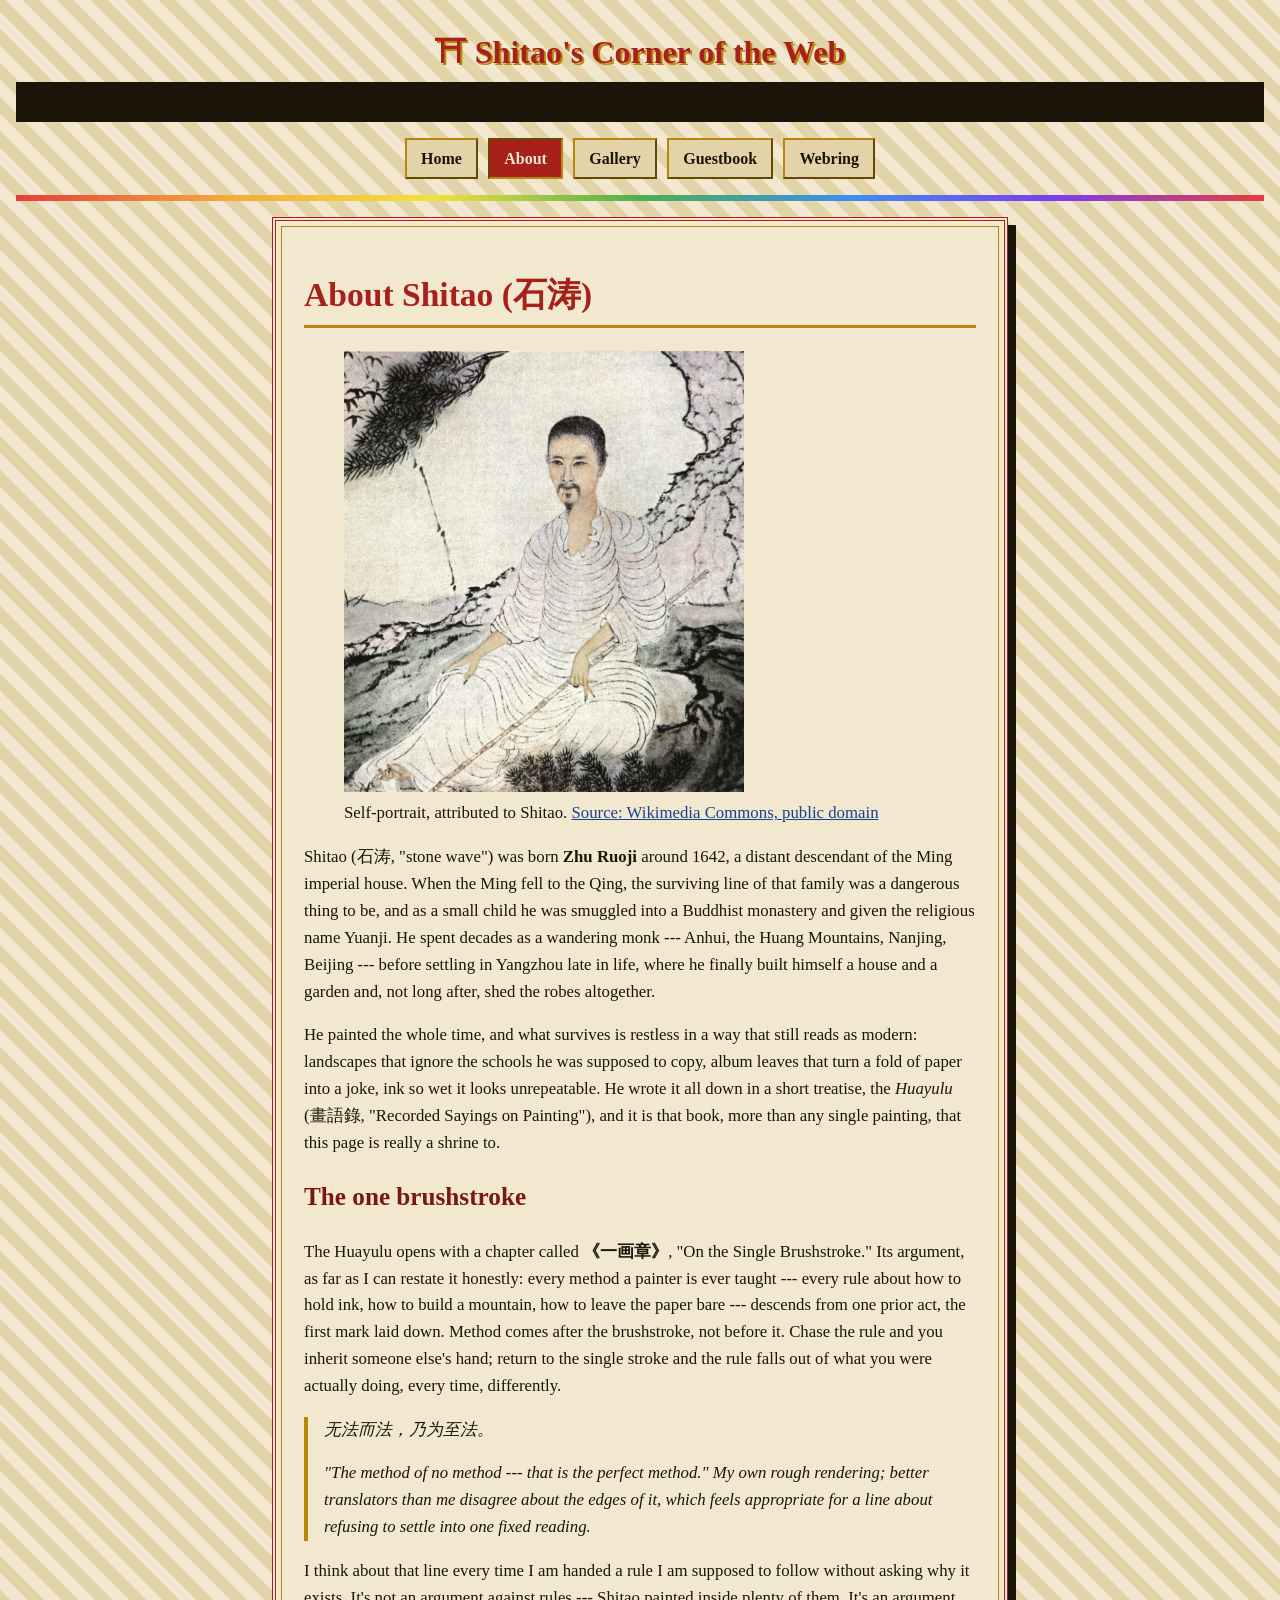
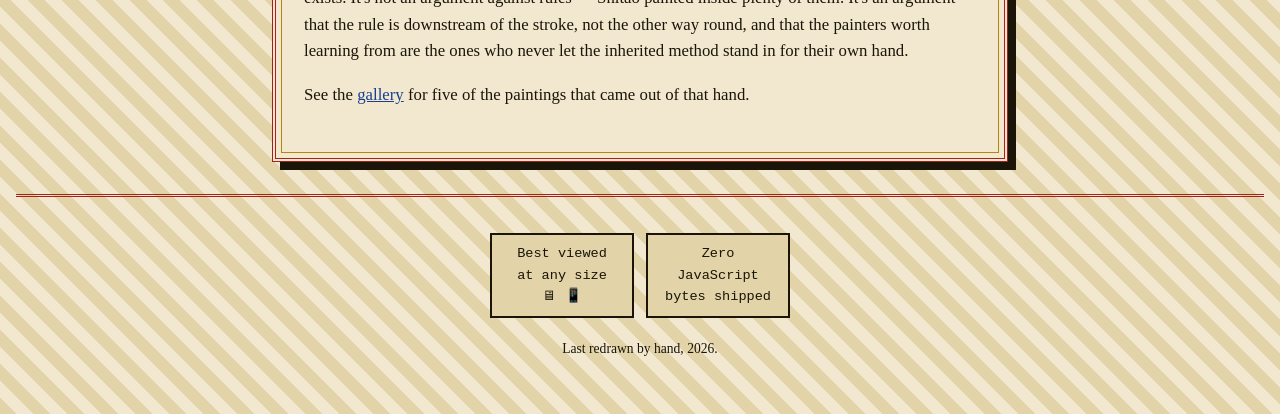
==== about.html @ cdaf66f7 "site: build Shitao's Corner of the Web, a GeoCities-style shrine Five pages (home, about, gallery, g" ====
<!doctype html>
<html lang="en">
  <head>
    <meta charset="UTF-8" />
    <meta name="viewport" content="width=device-width, initial-scale=1.0" />
    <title>About Shitao --- Shitao's Corner of the Web</title>
    <meta
      name="description"
      content="The life of Shitao (石涛), and the single brushstroke his treatise on painting turns on."
    />
    <link rel="stylesheet" href="./styles.css" />
  </head>
  <body>
    <header>
      <p class="wordmark"><a class="wordmark-link" href="./">⛩ Shitao's Corner of the Web</a></p>
      <div class="marquee">
        <span
          >welcome, welcome, welcome, traveller of the information
          superhighway ~*~ built by hand with plain HTML and CSS ~*~ no
          JavaScript was harmed in the making of this site ~*~ best viewed at
          any size, on any browser, because it is 2026 and we know better
          now ~*~</span
        >
      </div>
      <nav aria-label="Primary">
        <a class="nav-link" href="./">Home</a>
        <a class="nav-link" href="./about.html" aria-current="page">About</a>
        <a class="nav-link" href="./gallery.html">Gallery</a>
        <a class="nav-link" href="./guestbook.html">Guestbook</a>
        <a class="nav-link" href="./webring.html">Webring</a>
      </nav>
      <hr class="rainbow-rule" />
    </header>
    <main>
      <div class="scroll">
        <h1>About Shitao (石涛)</h1>
        <figure>
          <img
            src="./assets/gallery/self-portrait.avif"
            alt="A Qing-dynasty ink self-portrait of Shitao, seated, wearing monk's robes, painted in loose expressive brushstrokes"
            width="400"
          />
          <figcaption>
            Self-portrait, attributed to Shitao.
            <a
              class="credit"
              href="https://commons.wikimedia.org/wiki/File:Shitao-autoportrait.jpg"
              >Source: Wikimedia Commons, public domain</a
            >
          </figcaption>
        </figure>
        <p>
          Shitao (石涛, "stone wave") was born <strong>Zhu Ruoji</strong>
          around 1642, a distant descendant of the Ming imperial house. When
          the Ming fell to the Qing, the surviving line of that family was a
          dangerous thing to be, and as a small child he was smuggled into a
          Buddhist monastery and given the religious name Yuanji. He spent
          decades as a wandering monk --- Anhui, the Huang Mountains, Nanjing,
          Beijing --- before settling in Yangzhou late in life, where he
          finally built himself a house and a garden and, not long after,
          shed the robes altogether.
        </p>
        <p>
          He painted the whole time, and what survives is restless in a way
          that still reads as modern: landscapes that ignore the schools he
          was supposed to copy, album leaves that turn a fold of paper into a
          joke, ink so wet it looks unrepeatable. He wrote it all down in a
          short treatise, the
          <em>Huayulu</em> (畫語錄, "Recorded Sayings on Painting"), and it
          is that book, more than any single painting, that this page is
          really a shrine to.
        </p>
        <h2>The one brushstroke</h2>
        <p>
          The Huayulu opens with a chapter called
          <strong>《一画章》</strong>, "On the Single Brushstroke." Its
          argument, as far as I can restate it honestly: every method a
          painter is ever taught --- every rule about how to hold ink, how to
          build a mountain, how to leave the paper bare --- descends from one
          prior act, the first mark laid down. Method comes after the
          brushstroke, not before it. Chase the rule and you inherit someone
          else's hand; return to the single stroke and the rule falls out of
          what you were actually doing, every time, differently.
        </p>
        <blockquote>
          <p>无法而法，乃为至法。</p>
          <p>
            "The method of no method --- that is the perfect method." My own
            rough rendering; better translators than me disagree about the
            edges of it, which feels appropriate for a line about refusing to
            settle into one fixed reading.
          </p>
        </blockquote>
        <p>
          I think about that line every time I am handed a rule I am supposed
          to follow without asking why it exists. It's not an argument
          against rules --- Shitao painted inside plenty of them. It's an
          argument that the rule is downstream of the stroke, not the other
          way round, and that the painters worth learning from are the ones
          who never let the inherited method stand in for their own hand.
        </p>
        <p>
          See the <a href="./gallery.html">gallery</a> for five of the
          paintings that came out of that hand.
        </p>
      </div>
    </main>
    <footer>
      <div class="badges">
        <div class="badge">Best viewed<br />at any size<br />🖥 📱</div>
        <div class="badge">Zero<br />JavaScript<br />bytes shipped</div>
      </div>
      <p>Last redrawn by hand, 2026.</p>
    </footer>
  </body>
</html>
---- styles.css ----
/* ---------------------------------------------------------------------
   Shitao's Corner of the Web --- a 1999-coded shrine, built the way the
   web used to be built: tiled backgrounds, beveled buttons, a marquee,
   a rainbow rule, a hit counter. No JavaScript --- every "animation"
   here is CSS, and every one of them respects prefers-reduced-motion.
   --------------------------------------------------------------------- */

:root {
  --ink: #1a1508;
  --parchment: #f2e8d0;
  --parchment-dark: #e2d3a8;
  --seal-red: #a8201a;
  --seal-red-dark: #7a1712;
  --gold: #b8860b;
  --link: #1a3f8f;
  --link-visited: #6a1b8f;
}

* {
  box-sizing: border-box;
}

html {
  background: var(--ink);
}

body {
  margin: 0;
  padding: 1.5rem 1rem 3rem;
  font-family: Georgia, "Times New Roman", serif;
  color: var(--ink);
  line-height: 1.6;
  background-color: var(--parchment-dark);
  background-image:
    repeating-linear-gradient(
      45deg,
      var(--parchment-dark) 0,
      var(--parchment-dark) 12px,
      var(--parchment) 12px,
      var(--parchment) 24px
    );
}

/* the double-rule scroll mount every page sits inside */
.scroll {
  max-width: 46rem;
  margin: 0 auto;
  background: var(--parchment);
  border: 4px double var(--seal-red);
  outline: 1px solid var(--gold);
  outline-offset: -10px;
  padding: 1.5rem 1.75rem 2rem;
  box-shadow: 8px 8px 0 var(--ink);
}

/* -------------------------- banner + marquee ------------------------- */

header {
  text-align: center;
  margin-bottom: 0.5rem;
}

.wordmark {
  margin: 0.2rem 0;
  font-family: "Comic Sans MS", "Chalkboard SE", cursive;
}

a {
  color: var(--link);
}

a:visited {
  color: var(--link-visited);
}

.wordmark-link {
  font-size: 2rem;
  font-weight: bold;
  color: var(--seal-red);
  text-shadow: 2px 2px 0 var(--gold);
  text-decoration: none;
}

.wordmark-link:hover,
.wordmark-link:focus-visible {
  text-decoration: underline;
}

.marquee {
  overflow: hidden;
  white-space: nowrap;
  border: 2px solid var(--ink);
  background: var(--ink);
  color: #ffd76a;
  padding: 0.35rem 0;
  font-family: "Courier New", monospace;
  font-weight: bold;
}

.marquee span {
  display: inline-block;
  padding-left: 100%;
  animation: marquee 16s linear infinite;
}

@keyframes marquee {
  from {
    transform: translateX(0);
  }

  to {
    transform: translateX(-100%);
  }
}

@media (prefers-reduced-motion: reduce) {
  .marquee {
    overflow-x: auto;
  }

  .marquee span {
    animation: none;
    padding-left: 0;
  }
}

/* ----------------------------- rainbow rule --------------------------- */

.rainbow-rule {
  height: 6px;
  border: 0;
  margin: 1rem 0;
  background: linear-gradient(
    90deg,
    #e83c3c,
    #f2a93c,
    #f2e13c,
    #4caf50,
    #3c8ff2,
    #7a3cf2,
    #e83c3c
  );
}

/* -------------------------------- nav --------------------------------- */

nav[aria-label="Primary"] {
  display: flex;
  flex-wrap: wrap;
  gap: 0.6rem;
  justify-content: center;
  margin: 1rem 0;
  font-family: "Comic Sans MS", "Chalkboard SE", cursive;
}

.nav-link {
  display: inline-block;
  padding: 0.35rem 0.9rem;
  background: var(--parchment-dark);
  border: 2px outset var(--gold);
  color: var(--ink);
  text-decoration: none;
  font-weight: bold;
}

.nav-link:hover,
.nav-link:focus-visible {
  background: var(--gold);
  color: var(--parchment);
}

.nav-link[aria-current="page"] {
  border-style: inset;
  background: var(--seal-red);
  color: var(--parchment);
}

/* ------------------------------- content -------------------------------- */

main {
  font-size: 1.05rem;
}

main h1 {
  color: var(--seal-red);
  border-bottom: 3px solid var(--gold);
  padding-bottom: 0.25rem;
}

main h2 {
  color: var(--seal-red-dark);
  font-family: "Comic Sans MS", "Chalkboard SE", cursive;
}

blockquote {
  border-left: 4px solid var(--gold);
  margin-left: 0;
  padding-left: 1rem;
  font-style: italic;
}

/* ------------------------------ under construction ----------------------- */

.construction {
  display: flex;
  align-items: center;
  gap: 0.75rem;
  border: 3px solid var(--ink);
  background: repeating-linear-gradient(
    45deg,
    #ffd76a,
    #ffd76a 14px,
    #1a1508 14px,
    #1a1508 28px
  );
  color: var(--ink);
  font-family: "Comic Sans MS", "Chalkboard SE", cursive;
  font-weight: bold;
  padding: 0.6rem 1rem;
  margin: 1.25rem 0;
}

.construction .tag {
  background: var(--parchment);
  border: 2px solid var(--ink);
  padding: 0.2rem 0.6rem;
  white-space: nowrap;
}

/* ---------------------------------- blink -------------------------------- */

.blink {
  animation: blink 1.2s steps(1) infinite;
  color: var(--seal-red);
  font-weight: bold;
}

@keyframes blink {
  50% {
    opacity: 0;
  }
}

@media (prefers-reduced-motion: reduce) {
  .blink {
    animation: none;
  }
}

/* ------------------------------- gallery --------------------------------- */

.gallery {
  display: grid;
  grid-template-columns: repeat(auto-fit, minmax(14rem, 1fr));
  gap: 1.5rem;
  list-style: none;
  padding: 0;
  margin: 1.5rem 0;
}

.gallery li {
  border: 3px ridge var(--gold);
  background: var(--parchment-dark);
  padding: 0.6rem;
}

.gallery img {
  display: block;
  width: 100%;
  height: auto;
  border: 1px solid var(--ink);
}

.gallery figcaption {
  margin-top: 0.5rem;
  font-size: 0.92rem;
}

.gallery figcaption .credit {
  display: block;
  font-family: "Courier New", monospace;
  font-size: 0.8rem;
  color: var(--ink);
  opacity: 0.75;
}

/* ------------------------------- guestbook -------------------------------- */

.guestbook-entry {
  border: 2px solid var(--ink);
  background: var(--parchment-dark);
  padding: 0.75rem 1rem;
  margin-bottom: 1rem;
}

.guestbook-entry .signed {
  font-family: "Comic Sans MS", "Chalkboard SE", cursive;
  font-weight: bold;
}

.guestbook-entry .stamp {
  font-family: "Courier New", monospace;
  font-size: 0.85rem;
  opacity: 0.75;
}

/* -------------------------------- webring badges --------------------------- */

.badges {
  display: flex;
  flex-wrap: wrap;
  gap: 0.75rem;
  justify-content: center;
  margin: 1.25rem 0;
}

.badge {
  border: 2px solid var(--ink);
  background: var(--parchment-dark);
  font-family: "Courier New", monospace;
  font-size: 0.85rem;
  text-align: center;
  padding: 0.5rem 0.75rem;
  width: 9rem;
}

/* -------------------------------- hit counter ------------------------------ */

.counter {
  display: inline-flex;
  gap: 0.15rem;
  background: var(--ink);
  padding: 0.4rem 0.6rem;
  border: 2px solid var(--gold);
}

.counter span {
  font-family: "Courier New", monospace;
  font-weight: bold;
  color: #ff5a3c;
  background: #200;
  padding: 0.1rem 0.35rem;
  font-size: 1.1rem;
}

/* --------------------------------- footer ---------------------------------- */

footer {
  text-align: center;
  margin-top: 2rem;
  padding-top: 1rem;
  border-top: 3px double var(--seal-red);
  font-size: 0.85rem;
}

footer p {
  margin: 0.4rem 0;
}

/* ------------------------------- small screens ------------------------------ */

@media (width <= 30rem) {
  body {
    padding: 0.75rem 0.5rem 2rem;
  }

  .scroll {
    padding: 1rem 1rem 1.5rem;
    box-shadow: 4px 4px 0 var(--ink);
  }

  .wordmark-link {
    font-size: 1.5rem;
  }

  .construction {
    flex-direction: column;
    text-align: center;
  }
}
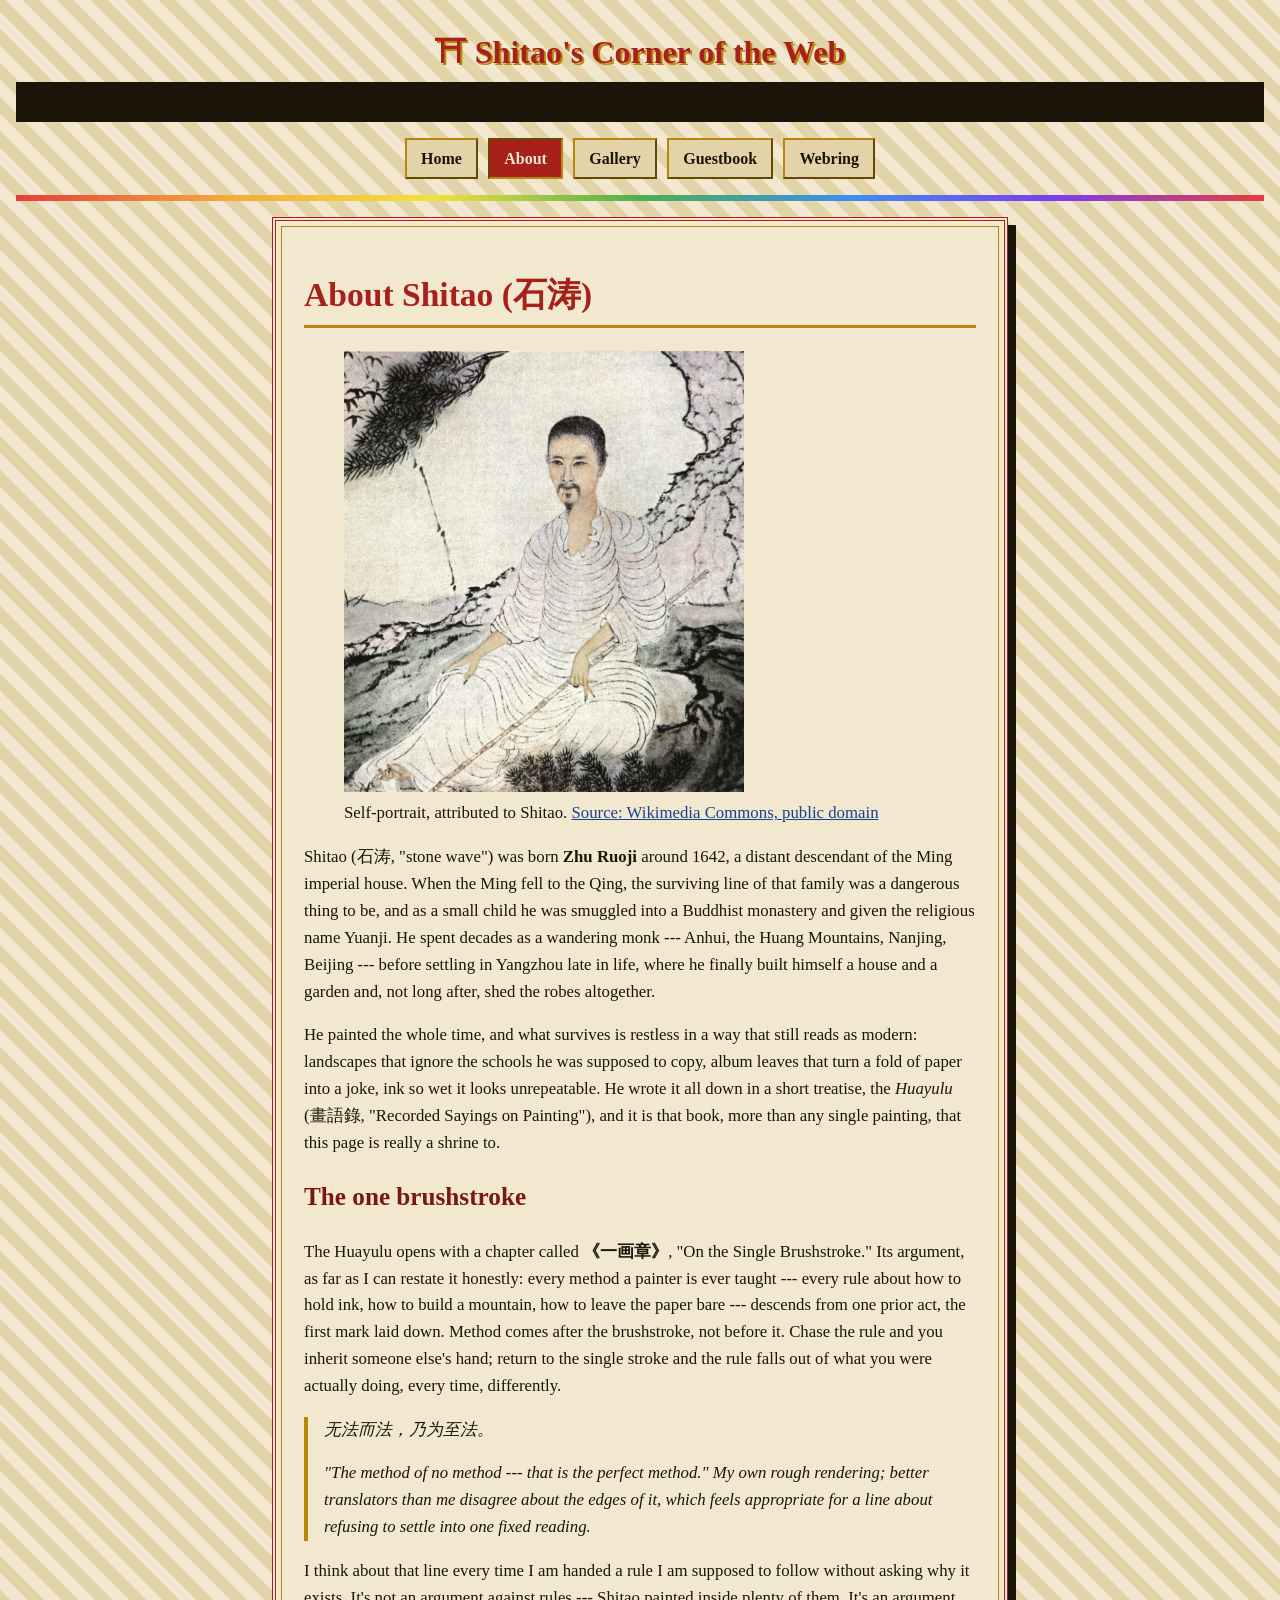
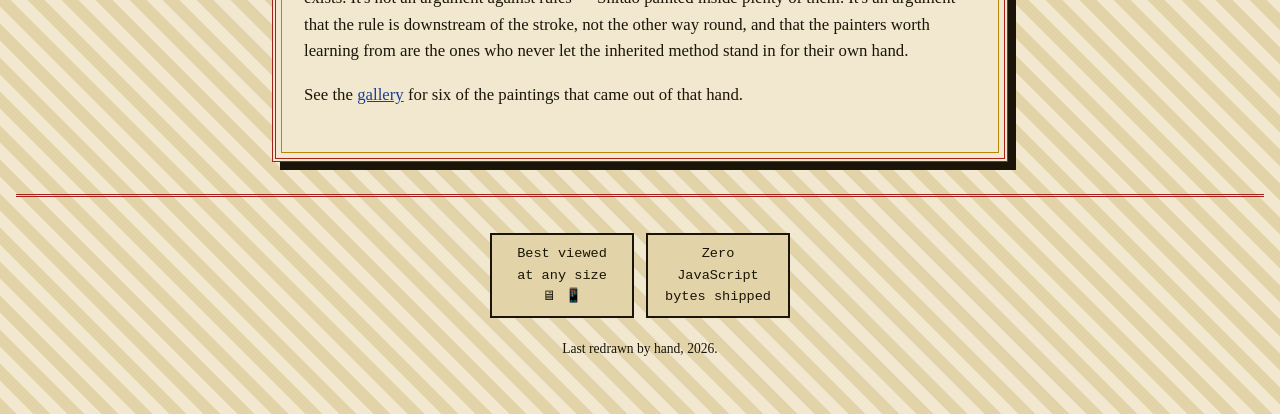
==== commit 1015b69e: "gallery: add a sixth painting, Hibiscus, Lotus, and Rock A Met public-domain scan via Wikimedia Comm" ====
--- a/about.html
+++ b/about.html
@@ -100,7 +100,7 @@
           who never let the inherited method stand in for their own hand.
         </p>
         <p>
-          See the <a href="./gallery.html">gallery</a> for five of the
+          See the <a href="./gallery.html">gallery</a> for six of the
           paintings that came out of that hand.
         </p>
       </div>
--- a/styles.css
+++ b/styles.css
@@ -202,22 +202,39 @@
 /* ------------------------------ under construction ----------------------- */
 
 .construction {
+  position: relative;
   display: flex;
   align-items: center;
   gap: 0.75rem;
   border: 3px solid var(--ink);
+  background: var(--parchment-dark);
+  color: var(--ink);
+  font-family: "Comic Sans MS", "Chalkboard SE", cursive;
+  font-weight: bold;
+  padding: 1.1rem 1rem;
+  margin: 1.25rem 0;
+}
+
+.construction::before,
+.construction::after {
+  content: "";
+  position: absolute;
+  left: -3px;
+  right: -3px;
+  height: 8px;
   background: repeating-linear-gradient(
     45deg,
-    #ffd76a,
-    #ffd76a 14px,
-    #1a1508 14px,
-    #1a1508 28px
+    #ffd76a 0 10px,
+    #1a1508 10px 20px
   );
-  color: var(--ink);
-  font-family: "Comic Sans MS", "Chalkboard SE", cursive;
-  font-weight: bold;
-  padding: 0.6rem 1rem;
-  margin: 1.25rem 0;
+}
+
+.construction::before {
+  top: -3px;
+}
+
+.construction::after {
+  bottom: -3px;
 }
 
 .construction .tag {
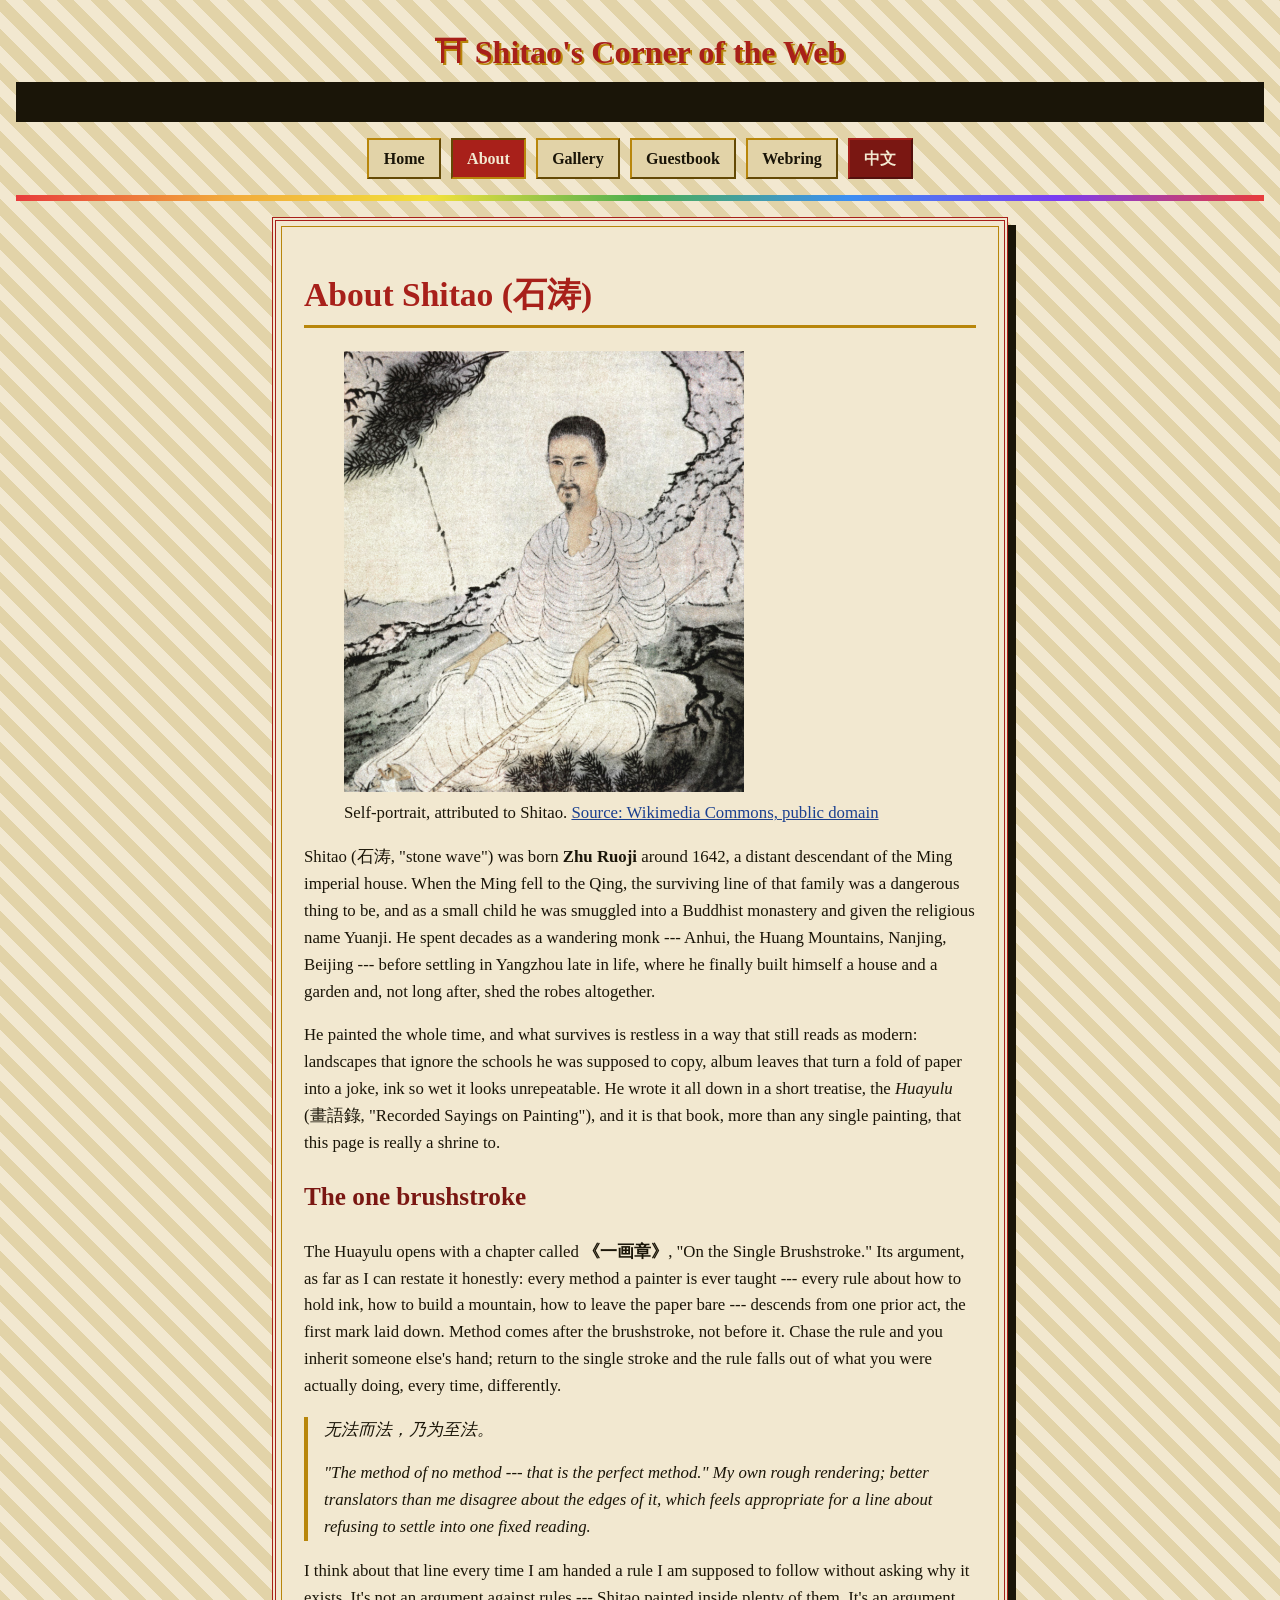
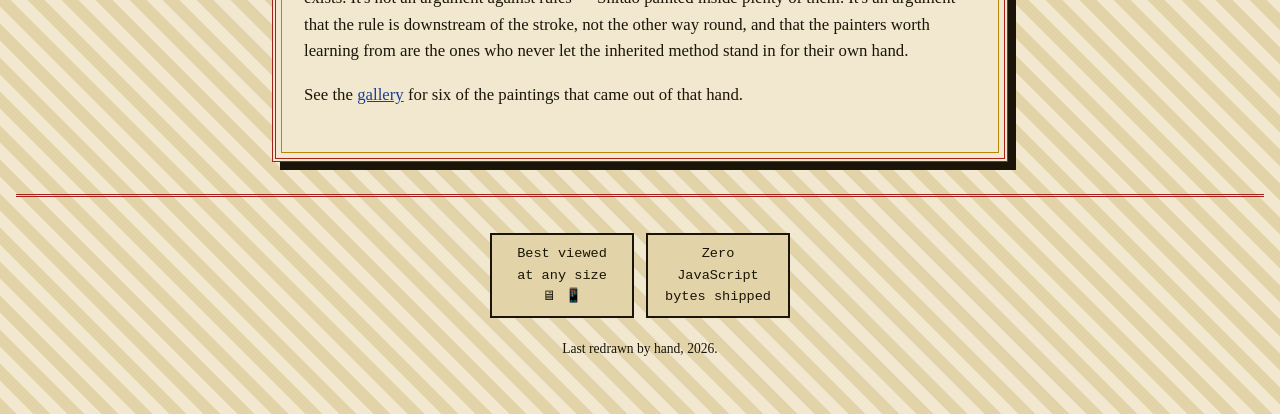
==== commit 02b34850: "Add English/Chinese language toggle The site's own spec (spec/forgotten-web.test.ts) forbids shippin" ====
--- a/about.html
+++ b/about.html
@@ -28,6 +28,7 @@
         <a class="nav-link" href="./gallery.html">Gallery</a>
         <a class="nav-link" href="./guestbook.html">Guestbook</a>
         <a class="nav-link" href="./webring.html">Webring</a>
+        <a class="nav-link lang-link" href="./zh/about.html" lang="zh-Hans" hreflang="zh-Hans">中文</a>
       </nav>
       <hr class="rainbow-rule" />
     </header>
--- a/styles.css
+++ b/styles.css
@@ -18,6 +18,11 @@
 
 * {
   box-sizing: border-box;
+}
+
+img {
+  max-width: 100%;
+  height: auto;
 }
 
 html {
@@ -175,6 +180,18 @@
   color: var(--parchment);
 }
 
+.lang-link {
+  background: var(--seal-red-dark);
+  color: var(--parchment);
+  border-color: var(--seal-red);
+}
+
+.lang-link:hover,
+.lang-link:focus-visible {
+  background: var(--gold);
+  color: var(--ink);
+}
+
 /* ------------------------------- content -------------------------------- */
 
 main {
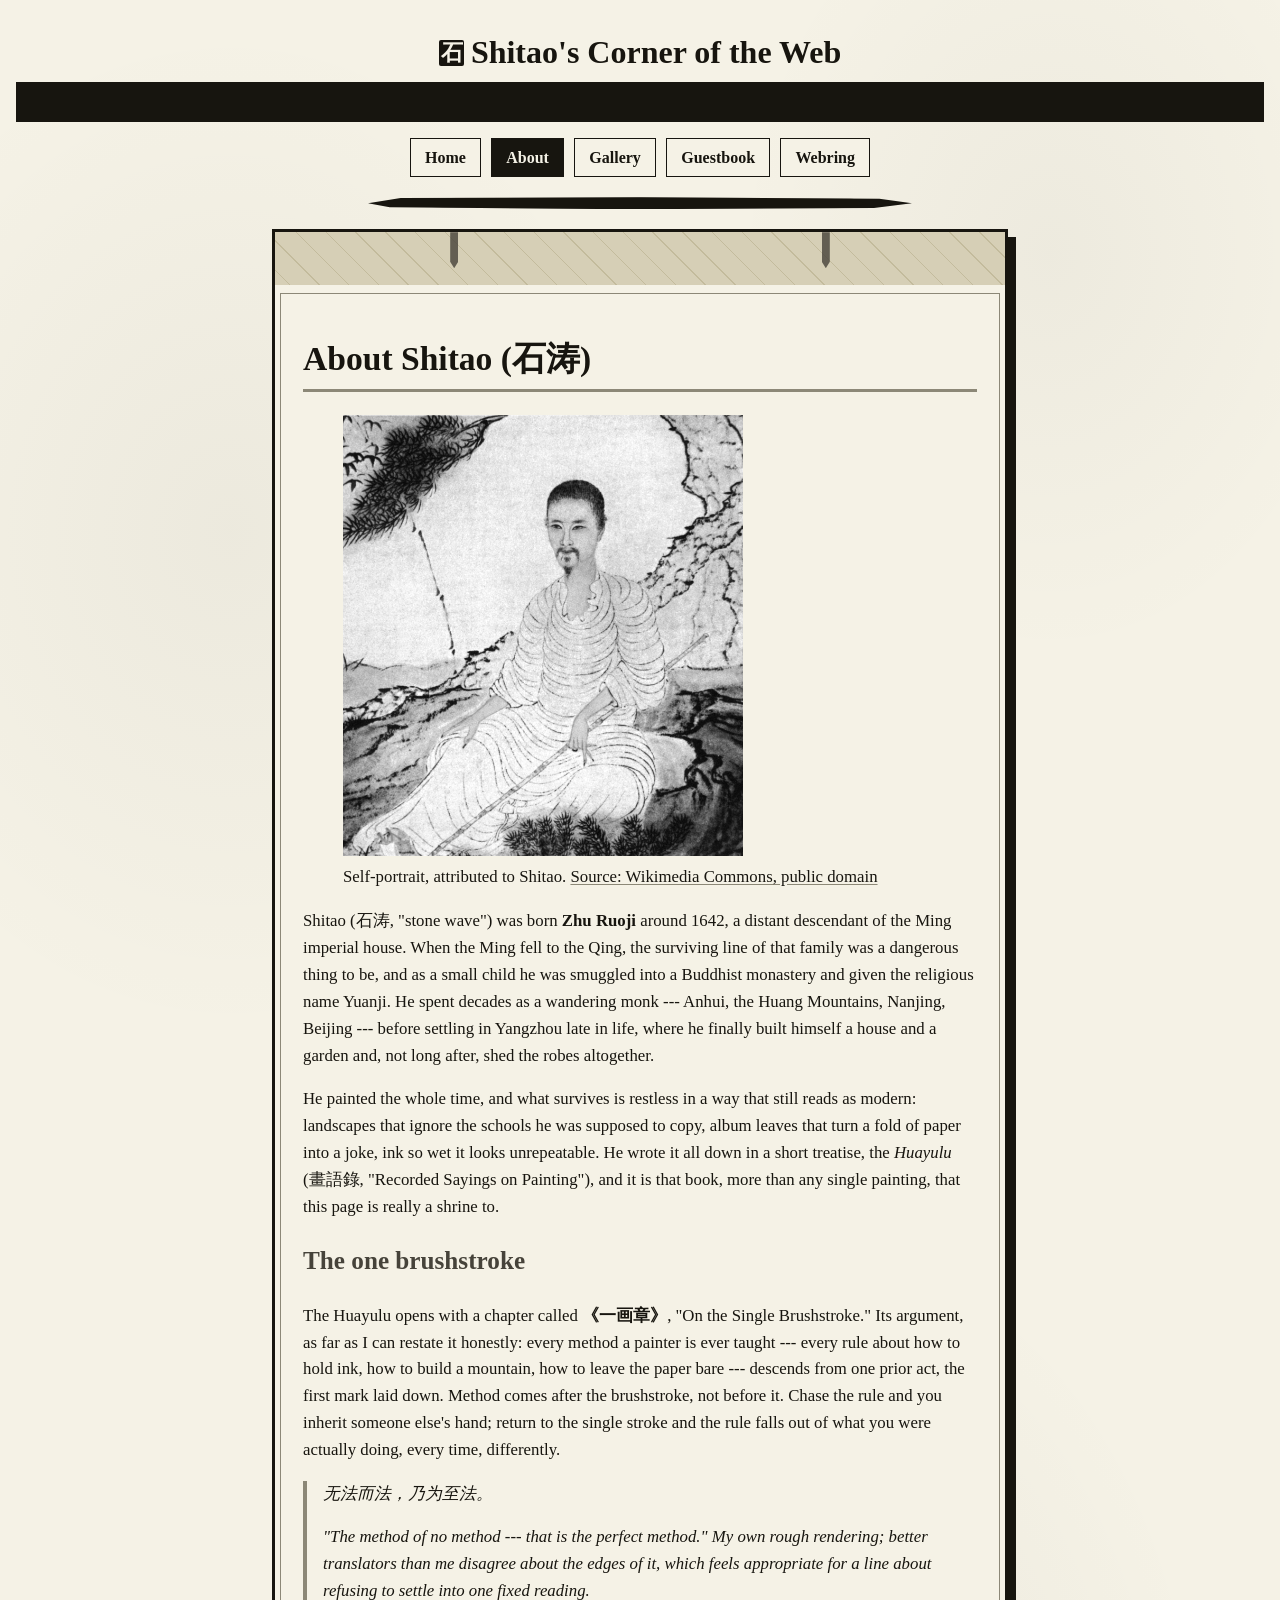
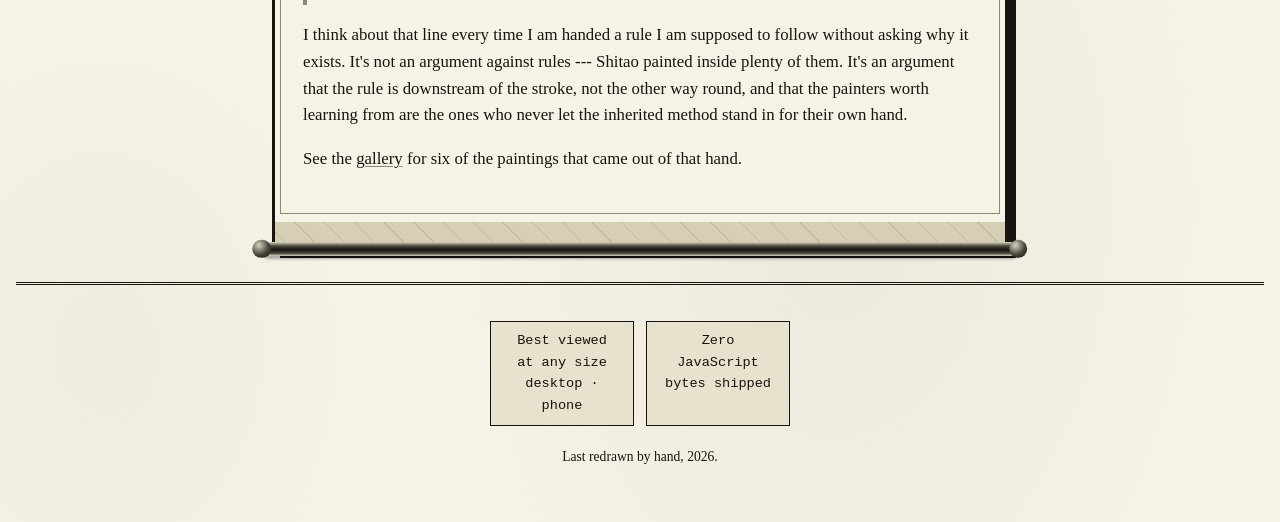
==== commit 40182422: "Redesign in black-and-white ink-calligraphy style; revert zh language toggle Restyle the whole site " ====
--- a/about.html
+++ b/about.html
@@ -12,7 +12,7 @@
   </head>
   <body>
     <header>
-      <p class="wordmark"><a class="wordmark-link" href="./">⛩ Shitao's Corner of the Web</a></p>
+      <p class="wordmark"><a class="wordmark-link" href="./"><span class="seal" aria-hidden="true">石</span> Shitao's Corner of the Web</a></p>
       <div class="marquee">
         <span
           >welcome, welcome, welcome, traveller of the information
@@ -28,87 +28,98 @@
         <a class="nav-link" href="./gallery.html">Gallery</a>
         <a class="nav-link" href="./guestbook.html">Guestbook</a>
         <a class="nav-link" href="./webring.html">Webring</a>
-        <a class="nav-link lang-link" href="./zh/about.html" lang="zh-Hans" hreflang="zh-Hans">中文</a>
       </nav>
-      <hr class="rainbow-rule" />
+      <hr class="ink-rule" />
     </header>
     <main>
       <div class="scroll">
-        <h1>About Shitao (石涛)</h1>
-        <figure>
-          <img
-            src="./assets/gallery/self-portrait.avif"
-            alt="A Qing-dynasty ink self-portrait of Shitao, seated, wearing monk's robes, painted in loose expressive brushstrokes"
-            width="400"
-          />
-          <figcaption>
-            Self-portrait, attributed to Shitao.
-            <a
-              class="credit"
-              href="https://commons.wikimedia.org/wiki/File:Shitao-autoportrait.jpg"
-              >Source: Wikimedia Commons, public domain</a
-            >
-          </figcaption>
-        </figure>
-        <p>
-          Shitao (石涛, "stone wave") was born <strong>Zhu Ruoji</strong>
-          around 1642, a distant descendant of the Ming imperial house. When
-          the Ming fell to the Qing, the surviving line of that family was a
-          dangerous thing to be, and as a small child he was smuggled into a
-          Buddhist monastery and given the religious name Yuanji. He spent
-          decades as a wandering monk --- Anhui, the Huang Mountains, Nanjing,
-          Beijing --- before settling in Yangzhou late in life, where he
-          finally built himself a house and a garden and, not long after,
-          shed the robes altogether.
-        </p>
-        <p>
-          He painted the whole time, and what survives is restless in a way
-          that still reads as modern: landscapes that ignore the schools he
-          was supposed to copy, album leaves that turn a fold of paper into a
-          joke, ink so wet it looks unrepeatable. He wrote it all down in a
-          short treatise, the
-          <em>Huayulu</em> (畫語錄, "Recorded Sayings on Painting"), and it
-          is that book, more than any single painting, that this page is
-          really a shrine to.
-        </p>
-        <h2>The one brushstroke</h2>
-        <p>
-          The Huayulu opens with a chapter called
-          <strong>《一画章》</strong>, "On the Single Brushstroke." Its
-          argument, as far as I can restate it honestly: every method a
-          painter is ever taught --- every rule about how to hold ink, how to
-          build a mountain, how to leave the paper bare --- descends from one
-          prior act, the first mark laid down. Method comes after the
-          brushstroke, not before it. Chase the rule and you inherit someone
-          else's hand; return to the single stroke and the rule falls out of
-          what you were actually doing, every time, differently.
-        </p>
-        <blockquote>
-          <p>无法而法，乃为至法。</p>
+        <div class="tiantou" aria-hidden="true">
+          <span class="jingyan jingyan-left"></span>
+          <span class="jingyan jingyan-right"></span>
+        </div>
+        <div class="huaxin">
+          <h1>About Shitao (石涛)</h1>
+          <figure>
+            <img
+              src="./assets/gallery/self-portrait.avif"
+              alt="A Qing-dynasty ink self-portrait of Shitao, seated, wearing monk's robes, painted in loose expressive brushstrokes"
+              width="400"
+            />
+            <figcaption>
+              Self-portrait, attributed to Shitao.
+              <a
+                class="credit"
+                href="https://commons.wikimedia.org/wiki/File:Shitao-autoportrait.jpg"
+                >Source: Wikimedia Commons, public domain</a
+              >
+            </figcaption>
+          </figure>
           <p>
-            "The method of no method --- that is the perfect method." My own
-            rough rendering; better translators than me disagree about the
-            edges of it, which feels appropriate for a line about refusing to
-            settle into one fixed reading.
+            Shitao (石涛, "stone wave") was born <strong>Zhu Ruoji</strong>
+            around 1642, a distant descendant of the Ming imperial house. When
+            the Ming fell to the Qing, the surviving line of that family was a
+            dangerous thing to be, and as a small child he was smuggled into a
+            Buddhist monastery and given the religious name Yuanji. He spent
+            decades as a wandering monk --- Anhui, the Huang Mountains, Nanjing,
+            Beijing --- before settling in Yangzhou late in life, where he
+            finally built himself a house and a garden and, not long after,
+            shed the robes altogether.
           </p>
-        </blockquote>
-        <p>
-          I think about that line every time I am handed a rule I am supposed
-          to follow without asking why it exists. It's not an argument
-          against rules --- Shitao painted inside plenty of them. It's an
-          argument that the rule is downstream of the stroke, not the other
-          way round, and that the painters worth learning from are the ones
-          who never let the inherited method stand in for their own hand.
-        </p>
-        <p>
-          See the <a href="./gallery.html">gallery</a> for six of the
-          paintings that came out of that hand.
-        </p>
+          <p>
+            He painted the whole time, and what survives is restless in a way
+            that still reads as modern: landscapes that ignore the schools he
+            was supposed to copy, album leaves that turn a fold of paper into a
+            joke, ink so wet it looks unrepeatable. He wrote it all down in a
+            short treatise, the
+            <em>Huayulu</em> (畫語錄, "Recorded Sayings on Painting"), and it
+            is that book, more than any single painting, that this page is
+            really a shrine to.
+          </p>
+          <h2>The one brushstroke</h2>
+          <p>
+            The Huayulu opens with a chapter called
+            <strong>《一画章》</strong>, "On the Single Brushstroke." Its
+            argument, as far as I can restate it honestly: every method a
+            painter is ever taught --- every rule about how to hold ink, how to
+            build a mountain, how to leave the paper bare --- descends from one
+            prior act, the first mark laid down. Method comes after the
+            brushstroke, not before it. Chase the rule and you inherit someone
+            else's hand; return to the single stroke and the rule falls out of
+            what you were actually doing, every time, differently.
+          </p>
+          <blockquote>
+            <p>无法而法，乃为至法。</p>
+            <p>
+              "The method of no method --- that is the perfect method." My own
+              rough rendering; better translators than me disagree about the
+              edges of it, which feels appropriate for a line about refusing to
+              settle into one fixed reading.
+            </p>
+          </blockquote>
+          <p>
+            I think about that line every time I am handed a rule I am supposed
+            to follow without asking why it exists. It's not an argument
+            against rules --- Shitao painted inside plenty of them. It's an
+            argument that the rule is downstream of the stroke, not the other
+            way round, and that the painters worth learning from are the ones
+            who never let the inherited method stand in for their own hand.
+          </p>
+          <p>
+            See the <a href="./gallery.html">gallery</a> for six of the
+            paintings that came out of that hand.
+          </p>
+        </div>
+        <div class="ditou" aria-hidden="true">
+          <span class="roller">
+            <span class="roller-knob roller-knob-left"></span>
+            <span class="roller-knob roller-knob-right"></span>
+          </span>
+        </div>
       </div>
     </main>
     <footer>
       <div class="badges">
-        <div class="badge">Best viewed<br />at any size<br />🖥 📱</div>
+        <div class="badge">Best viewed<br />at any size<br />desktop · phone</div>
         <div class="badge">Zero<br />JavaScript<br />bytes shipped</div>
       </div>
       <p>Last redrawn by hand, 2026.</p>
--- a/styles.css
+++ b/styles.css
@@ -1,19 +1,22 @@
 /* ---------------------------------------------------------------------
-   Shitao's Corner of the Web --- a 1999-coded shrine, built the way the
-   web used to be built: tiled backgrounds, beveled buttons, a marquee,
-   a rainbow rule, a hit counter. No JavaScript --- every "animation"
-   here is CSS, and every one of them respects prefers-reduced-motion.
+   Shitao's Corner of the Web --- a 1999-coded shrine, redrawn as a black
+   ink scroll: rice paper, brush strokes, a single ink seal. No colour
+   anywhere but ink and paper --- every "animation" here is CSS, and every
+   one of them respects prefers-reduced-motion.
    --------------------------------------------------------------------- */
 
 :root {
-  --ink: #1a1508;
-  --parchment: #f2e8d0;
-  --parchment-dark: #e2d3a8;
-  --seal-red: #a8201a;
-  --seal-red-dark: #7a1712;
-  --gold: #b8860b;
-  --link: #1a3f8f;
-  --link-visited: #6a1b8f;
+  --paper: #f5f2e6;
+  --paper-deep: #e7e1cd;
+  --ink: #17150f;
+  --ink-soft: #46433a;
+  --ink-wash: #8c8877;
+  --ink-faint: #d9d3bd;
+  --silk: #d6cfb6;
+  --silk-deep: #c3bb9c;
+  --font-display: "Kaiti SC", "STKaiti", "KaiTi", "DFKai-SB", "BiauKai", "Baskerville", "Georgia", serif;
+  --font-body: "Georgia", "Songti SC", "Times New Roman", serif;
+  --font-mono: "Courier New", monospace;
 }
 
 * {
@@ -23,6 +26,7 @@
 img {
   max-width: 100%;
   height: auto;
+  filter: grayscale(1) contrast(1.05);
 }
 
 html {
@@ -32,30 +36,132 @@
 body {
   margin: 0;
   padding: 1.5rem 1rem 3rem;
-  font-family: Georgia, "Times New Roman", serif;
+  overflow-x: hidden;
+  font-family: var(--font-body);
   color: var(--ink);
   line-height: 1.6;
-  background-color: var(--parchment-dark);
+  background-color: var(--paper);
+  background-image:
+    radial-gradient(ellipse 55% 40% at 18% 25%, rgb(23 21 15 / 4%) 0%, transparent 60%),
+    radial-gradient(ellipse 45% 35% at 82% 12%, rgb(23 21 15 / 3.5%) 0%, transparent 55%),
+    radial-gradient(ellipse 50% 45% at 65% 85%, rgb(23 21 15 / 4.5%) 0%, transparent 60%),
+    radial-gradient(ellipse 40% 30% at 8% 92%, rgb(23 21 15 / 3%) 0%, transparent 50%);
+}
+
+/* ------------------------------ the scroll -------------------------------
+   A hanging scroll (立軸): tiantou "heaven" above, ditou "earth" below,
+   both cut from the same mounting silk, framing the huaxin --- the
+   "painting's heart" --- where the page's own content lives. Jingyan
+   ribbons flutter from the top; the scroll's weighted roller peeks out
+   beneath the bottom mount, its knobs wider than the mount itself.
+   --------------------------------------------------------------------- */
+
+.scroll {
+  position: relative;
+  max-width: 46rem;
+  margin: 0 auto 1.75rem;
+  box-shadow: 8px 8px 0 var(--ink);
+}
+
+.tiantou,
+.ditou {
+  position: relative;
+  border: 3px solid var(--ink);
+  background-color: var(--silk);
   background-image:
     repeating-linear-gradient(
       45deg,
-      var(--parchment-dark) 0,
-      var(--parchment-dark) 12px,
-      var(--parchment) 12px,
-      var(--parchment) 24px
+      var(--silk) 0,
+      var(--silk) 10px,
+      var(--silk-deep) 10px,
+      var(--silk-deep) 11px,
+      var(--silk) 11px,
+      var(--silk) 21px
+    ),
+    repeating-linear-gradient(
+      -45deg,
+      transparent 0,
+      transparent 10px,
+      rgb(23 21 15 / 6%) 10px,
+      rgb(23 21 15 / 6%) 11px,
+      transparent 11px,
+      transparent 21px
     );
 }
 
-/* the double-rule scroll mount every page sits inside */
-.scroll {
-  max-width: 46rem;
-  margin: 0 auto;
-  background: var(--parchment);
-  border: 4px double var(--seal-red);
-  outline: 1px solid var(--gold);
-  outline-offset: -10px;
+.tiantou {
+  height: 3.5rem;
+  border-bottom: none;
+}
+
+.huaxin {
+  position: relative;
+  background: var(--paper);
+  border-right: 3px solid var(--ink);
+  border-left: 3px solid var(--ink);
+  outline: 1px solid var(--ink-wash);
+  outline-offset: -9px;
   padding: 1.5rem 1.75rem 2rem;
-  box-shadow: 8px 8px 0 var(--ink);
+}
+
+.ditou {
+  height: 1.75rem;
+  border-top: none;
+}
+
+.jingyan {
+  position: absolute;
+  top: 0;
+  width: 0.5rem;
+  height: 68%;
+  background: var(--ink-soft);
+  opacity: 0.8;
+  clip-path: polygon(0 0, 100% 0, 100% 82%, 50% 100%, 0 82%);
+}
+
+.jingyan-left {
+  left: 24%;
+}
+
+.jingyan-right {
+  right: 24%;
+}
+
+.roller {
+  position: absolute;
+  bottom: -0.55rem;
+  left: 50%;
+  width: calc(100% + 1.6rem);
+  height: 0.85rem;
+  transform: translateX(-50%);
+  border-radius: 999px;
+  background: linear-gradient(
+    180deg,
+    var(--ink-faint) 0%,
+    var(--ink-soft) 30%,
+    var(--ink) 55%,
+    var(--ink-soft) 80%,
+    var(--ink-faint) 100%
+  );
+  box-shadow: 0 3px 3px rgb(0 0 0 / 30%);
+}
+
+.roller-knob {
+  position: absolute;
+  top: 50%;
+  width: 1.15rem;
+  height: 1.15rem;
+  transform: translateY(-50%);
+  border-radius: 50%;
+  background: radial-gradient(circle at 35% 30%, var(--ink-faint), var(--ink-soft) 55%, var(--ink) 100%);
+}
+
+.roller-knob-left {
+  left: -0.6rem;
+}
+
+.roller-knob-right {
+  right: -0.6rem;
 }
 
 /* -------------------------- banner + marquee ------------------------- */
@@ -67,28 +173,46 @@
 
 .wordmark {
   margin: 0.2rem 0;
-  font-family: "Comic Sans MS", "Chalkboard SE", cursive;
+  font-family: var(--font-display);
 }
 
 a {
-  color: var(--link);
+  color: var(--ink);
+  text-decoration-color: var(--ink-wash);
+  text-underline-offset: 2px;
 }
 
 a:visited {
-  color: var(--link-visited);
+  color: var(--ink-wash);
 }
 
 .wordmark-link {
+  display: inline-flex;
+  align-items: center;
+  gap: 0.4rem;
   font-size: 2rem;
   font-weight: bold;
-  color: var(--seal-red);
-  text-shadow: 2px 2px 0 var(--gold);
+  color: var(--ink);
   text-decoration: none;
 }
 
 .wordmark-link:hover,
 .wordmark-link:focus-visible {
   text-decoration: underline;
+}
+
+.seal {
+  display: inline-flex;
+  align-items: center;
+  justify-content: center;
+  width: 1.15em;
+  height: 1.15em;
+  background: var(--ink);
+  color: var(--paper);
+  font-family: var(--font-display);
+  font-size: 0.7em;
+  line-height: 1;
+  border-radius: 2px;
 }
 
 .marquee {
@@ -96,9 +220,9 @@
   white-space: nowrap;
   border: 2px solid var(--ink);
   background: var(--ink);
-  color: #ffd76a;
+  color: var(--paper);
   padding: 0.35rem 0;
-  font-family: "Courier New", monospace;
+  font-family: var(--font-mono);
   font-weight: bold;
 }
 
@@ -129,22 +253,26 @@
   }
 }
 
-/* ----------------------------- rainbow rule --------------------------- */
-
-.rainbow-rule {
-  height: 6px;
+/* ------------------------------ ink rule ------------------------------ */
+
+.ink-rule {
+  position: relative;
+  width: min(85%, 34rem);
+  height: 12px;
+  margin: 1.25rem auto;
   border: 0;
-  margin: 1rem 0;
-  background: linear-gradient(
-    90deg,
-    #e83c3c,
-    #f2a93c,
-    #f2e13c,
-    #4caf50,
-    #3c8ff2,
-    #7a3cf2,
-    #e83c3c
-  );
+  background: var(--ink);
+  clip-path: polygon(0% 50%, 6% 8%, 50% 0%, 94% 14%, 100% 50%, 93% 90%, 48% 100%, 4% 84%);
+}
+
+.ink-rule::after {
+  content: "";
+  position: absolute;
+  inset: -3px 8%;
+  z-index: -1;
+  background: var(--ink);
+  opacity: 0.3;
+  clip-path: polygon(0% 60%, 10% 15%, 55% 5%, 96% 20%, 100% 55%, 90% 95%, 45% 100%, 8% 80%);
 }
 
 /* -------------------------------- nav --------------------------------- */
@@ -155,14 +283,14 @@
   gap: 0.6rem;
   justify-content: center;
   margin: 1rem 0;
-  font-family: "Comic Sans MS", "Chalkboard SE", cursive;
+  font-family: var(--font-display);
 }
 
 .nav-link {
   display: inline-block;
   padding: 0.35rem 0.9rem;
-  background: var(--parchment-dark);
-  border: 2px outset var(--gold);
+  background: var(--paper);
+  border: 1.5px solid var(--ink);
   color: var(--ink);
   text-decoration: none;
   font-weight: bold;
@@ -170,26 +298,12 @@
 
 .nav-link:hover,
 .nav-link:focus-visible {
-  background: var(--gold);
-  color: var(--parchment);
+  background: var(--ink-faint);
 }
 
 .nav-link[aria-current="page"] {
-  border-style: inset;
-  background: var(--seal-red);
-  color: var(--parchment);
-}
-
-.lang-link {
-  background: var(--seal-red-dark);
-  color: var(--parchment);
-  border-color: var(--seal-red);
-}
-
-.lang-link:hover,
-.lang-link:focus-visible {
-  background: var(--gold);
-  color: var(--ink);
+  background: var(--ink);
+  color: var(--paper);
 }
 
 /* ------------------------------- content -------------------------------- */
@@ -199,18 +313,19 @@
 }
 
 main h1 {
-  color: var(--seal-red);
-  border-bottom: 3px solid var(--gold);
+  font-family: var(--font-display);
+  color: var(--ink);
+  border-bottom: 3px solid var(--ink-wash);
   padding-bottom: 0.25rem;
 }
 
 main h2 {
-  color: var(--seal-red-dark);
-  font-family: "Comic Sans MS", "Chalkboard SE", cursive;
+  color: var(--ink-soft);
+  font-family: var(--font-display);
 }
 
 blockquote {
-  border-left: 4px solid var(--gold);
+  border-left: 4px solid var(--ink-wash);
   margin-left: 0;
   padding-left: 1rem;
   font-style: italic;
@@ -224,9 +339,9 @@
   align-items: center;
   gap: 0.75rem;
   border: 3px solid var(--ink);
-  background: var(--parchment-dark);
-  color: var(--ink);
-  font-family: "Comic Sans MS", "Chalkboard SE", cursive;
+  background: var(--paper-deep);
+  color: var(--ink);
+  font-family: var(--font-display);
   font-weight: bold;
   padding: 1.1rem 1rem;
   margin: 1.25rem 0;
@@ -241,8 +356,8 @@
   height: 8px;
   background: repeating-linear-gradient(
     45deg,
-    #ffd76a 0 10px,
-    #1a1508 10px 20px
+    var(--paper) 0 10px,
+    var(--ink) 10px 20px
   );
 }
 
@@ -255,7 +370,7 @@
 }
 
 .construction .tag {
-  background: var(--parchment);
+  background: var(--paper);
   border: 2px solid var(--ink);
   padding: 0.2rem 0.6rem;
   white-space: nowrap;
@@ -265,7 +380,7 @@
 
 .blink {
   animation: blink 1.2s steps(1) infinite;
-  color: var(--seal-red);
+  color: var(--ink);
   font-weight: bold;
 }
 
@@ -293,8 +408,8 @@
 }
 
 .gallery li {
-  border: 3px ridge var(--gold);
-  background: var(--parchment-dark);
+  border: 1px solid var(--ink);
+  background: var(--paper-deep);
   padding: 0.6rem;
 }
 
@@ -312,7 +427,7 @@
 
 .gallery figcaption .credit {
   display: block;
-  font-family: "Courier New", monospace;
+  font-family: var(--font-mono);
   font-size: 0.8rem;
   color: var(--ink);
   opacity: 0.75;
@@ -321,21 +436,22 @@
 /* ------------------------------- guestbook -------------------------------- */
 
 .guestbook-entry {
-  border: 2px solid var(--ink);
-  background: var(--parchment-dark);
+  border: 1px solid var(--ink);
+  border-left: 4px solid var(--ink);
+  background: var(--paper-deep);
   padding: 0.75rem 1rem;
   margin-bottom: 1rem;
 }
 
 .guestbook-entry .signed {
-  font-family: "Comic Sans MS", "Chalkboard SE", cursive;
+  font-family: var(--font-display);
   font-weight: bold;
 }
 
 .guestbook-entry .stamp {
-  font-family: "Courier New", monospace;
+  font-family: var(--font-mono);
   font-size: 0.85rem;
-  opacity: 0.75;
+  color: var(--ink-wash);
 }
 
 /* -------------------------------- webring badges --------------------------- */
@@ -349,9 +465,9 @@
 }
 
 .badge {
-  border: 2px solid var(--ink);
-  background: var(--parchment-dark);
-  font-family: "Courier New", monospace;
+  border: 1px solid var(--ink);
+  background: var(--paper-deep);
+  font-family: var(--font-mono);
   font-size: 0.85rem;
   text-align: center;
   padding: 0.5rem 0.75rem;
@@ -365,14 +481,14 @@
   gap: 0.15rem;
   background: var(--ink);
   padding: 0.4rem 0.6rem;
-  border: 2px solid var(--gold);
+  border: 1.5px solid var(--ink);
 }
 
 .counter span {
-  font-family: "Courier New", monospace;
-  font-weight: bold;
-  color: #ff5a3c;
-  background: #200;
+  font-family: var(--font-mono);
+  font-weight: bold;
+  color: var(--paper);
+  background: #000;
   padding: 0.1rem 0.35rem;
   font-size: 1.1rem;
 }
@@ -383,7 +499,7 @@
   text-align: center;
   margin-top: 2rem;
   padding-top: 1rem;
-  border-top: 3px double var(--seal-red);
+  border-top: 3px double var(--ink);
   font-size: 0.85rem;
 }
 
@@ -399,8 +515,37 @@
   }
 
   .scroll {
+    box-shadow: 4px 4px 0 var(--ink);
+  }
+
+  .huaxin {
     padding: 1rem 1rem 1.5rem;
-    box-shadow: 4px 4px 0 var(--ink);
+  }
+
+  .tiantou {
+    height: 2.5rem;
+  }
+
+  .ditou {
+    height: 1.25rem;
+  }
+
+  .roller {
+    width: calc(100% + 1.1rem);
+    height: 0.65rem;
+  }
+
+  .roller-knob {
+    width: 0.85rem;
+    height: 0.85rem;
+  }
+
+  .roller-knob-left {
+    left: -0.45rem;
+  }
+
+  .roller-knob-right {
+    right: -0.45rem;
   }
 
   .wordmark-link {
